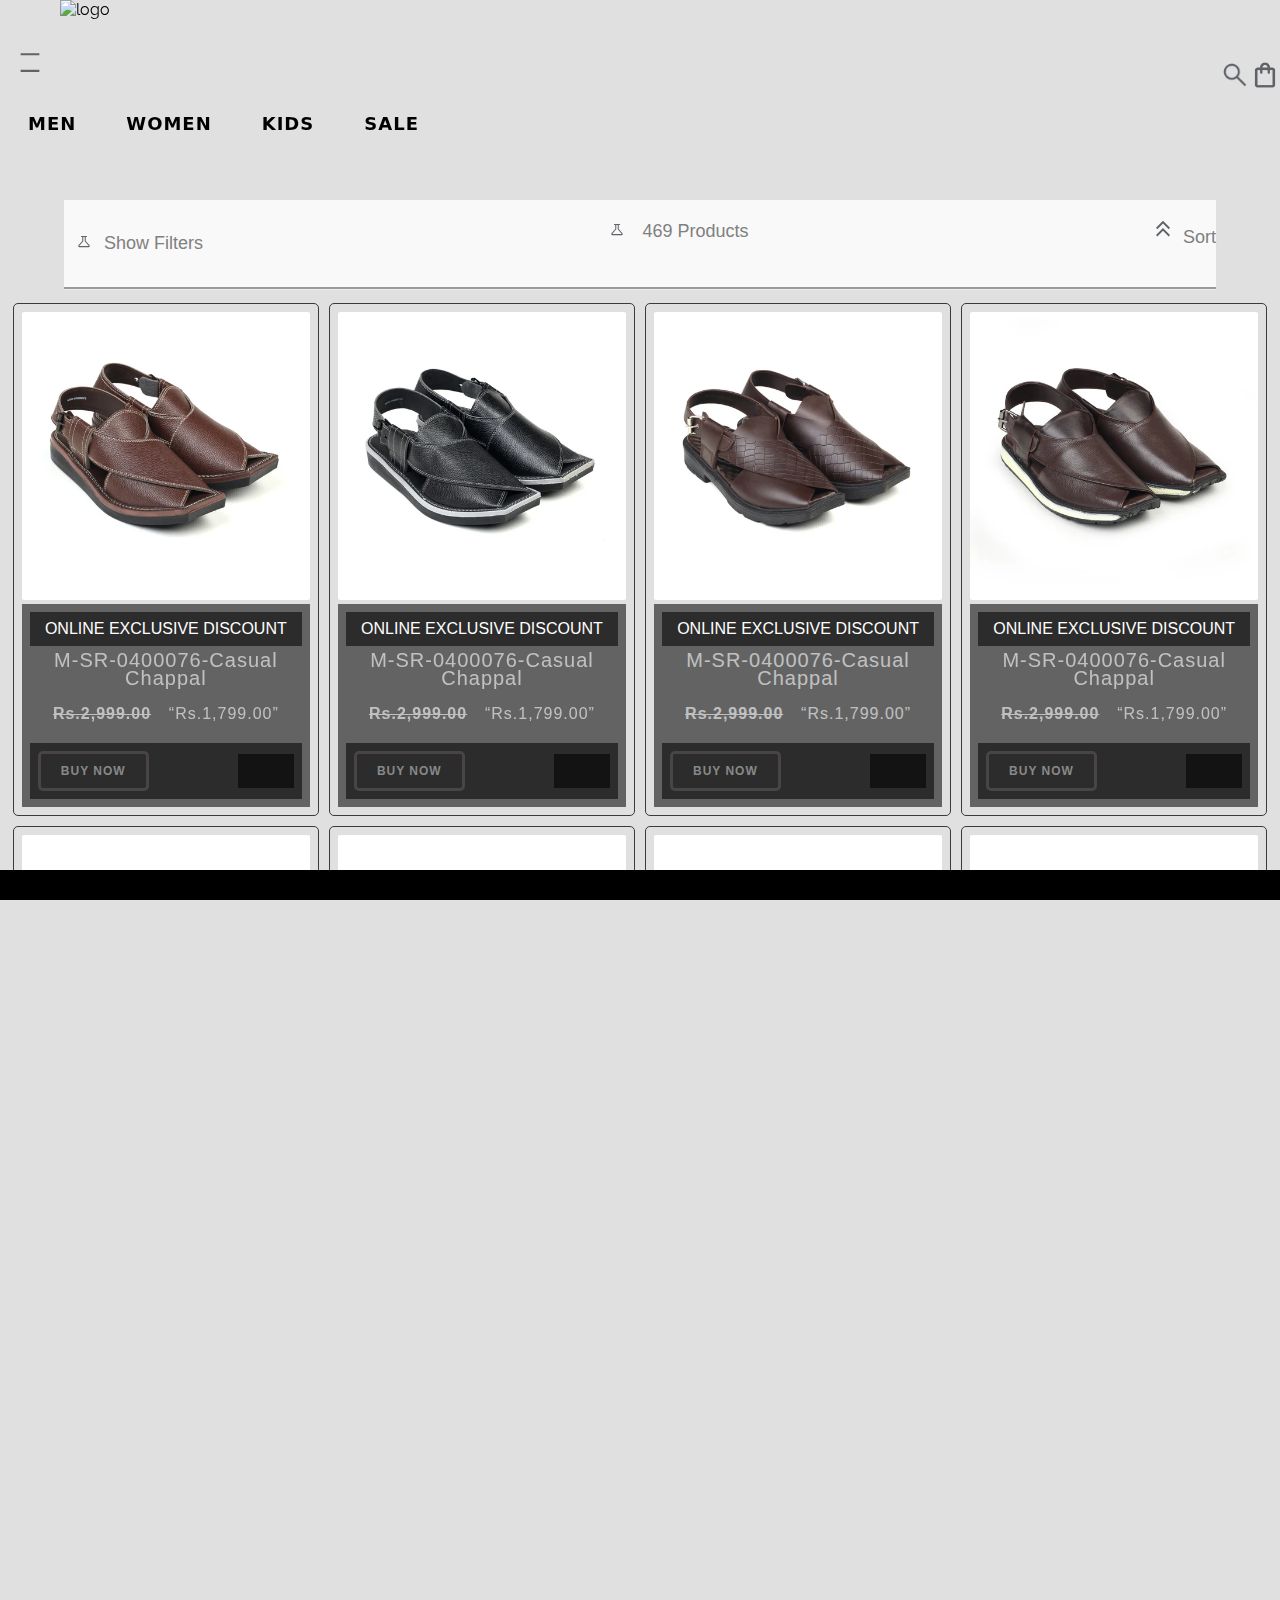
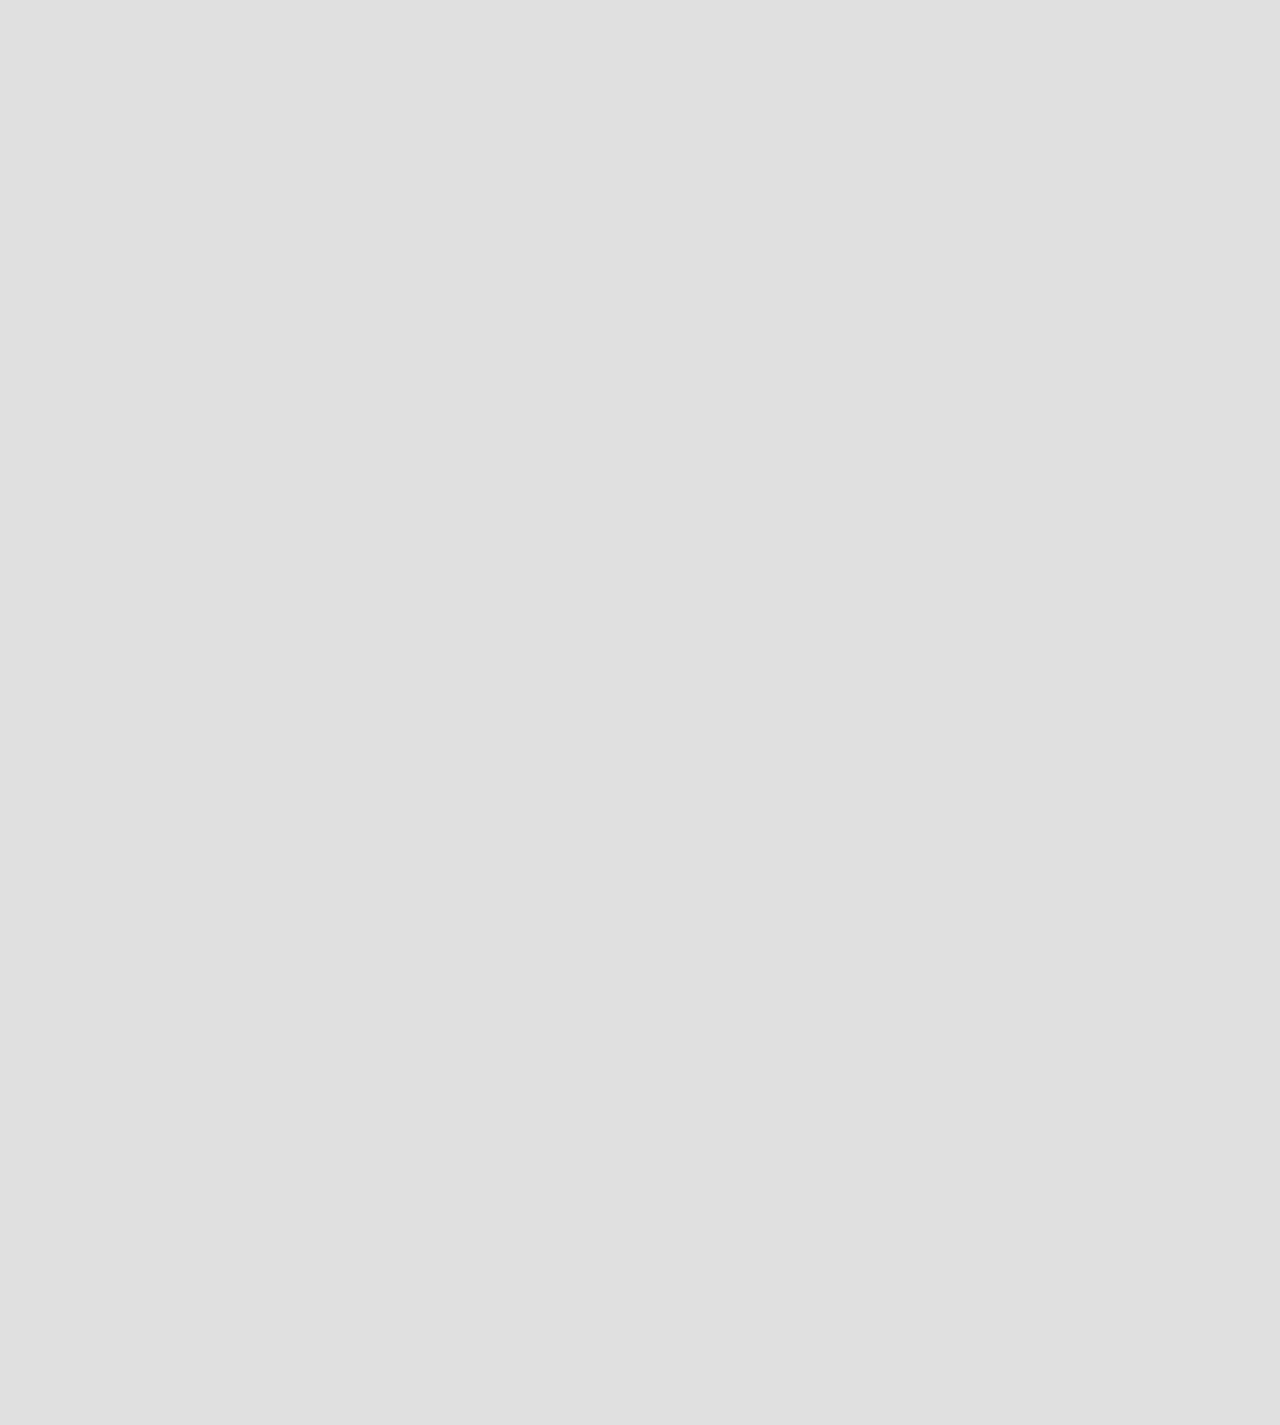
==== men.html @ 3f69dd7d "farhan ali is here......." ====
<!DOCTYPE html>
<html lang="en">

<head>
    <meta charset="UTF-8">
    <meta name="viewport" content="width=device-width, initial-scale=1.0">
    <title>Welcome to Servis Online Shoping Buy School Shoes For Boys & Girls Online In Pakistan | Servis</title>
    <link rel="icon" href="./IMAGE/Favicon_Shoebox_430x_85fc3f32-0015-4239-a05a-b9e84bcbe296.webp" type="image/x-icon">
    <!-- css link section -->
    <link rel="stylesheet" href="./CSS/link.css">
    <link rel="stylesheet" href="./CSS/link2.css">
    <link rel="stylesheet" href="./CSS/card.css">
</head>

<body>
    <!-- header section -->
    <header>
        <div class="log">
            <img class="fix" src="./IMAGE/shopping_bag_29dp_5F6368_FILL0_wght400_GRAD0_opsz24.png" alt="xc">
            <img class="right" src="./IMAGE/search_37dp_5F6368_FILL0_wght400_GRAD0_opsz40.png" alt="search" width="35px"
                height="40px">
            <!-- <input type="search" placeholder="search" required> -->
            <!-- <img src="./shopping_bag_29dp_5F6368_FILL0_wght400_GRAD0_opsz24.png" alt="xc"> -->
            <!-- <input class="search" type="search" placeholder="search" required> -->
        </div>
        <div class="search-logo">
            <span class="desk">__________ SEARCH</span>
        </div>
        <div class="servis-logo">
        <div class="center-icon">
            <img src="./IMAGE/density_large_22dp_5F6368_FILL0_wght400_GRAD0_opsz24.svg" alt="sgv" width="40px" height="25px">
        </div>
    </div>
            <!-- <div class="center-icon"> -->
                <!-- <img src="./density_large_34dp_5F6368_FILL0_wght400_GRAD0_opsz40.png" alt="sgv" width="40px" -->
                    <!-- height="25px"> -->
            <!-- </div> -->
            <div class="logo-center">
                <img class="mg" src="https://www.servis.pk/cdn/shop/files/new-servis-0122.png?v=1709385446&width=375"
                    alt="logo" width="250px" height="83px">
            </div>
            <!-- navbar section -->
            <div class="navbar">
                <ul>
                    <li><a href="./men.html">MEN</a></li>
                    <li><a href="./woman.html">WOMEN</a></li>
                    <li><a href="#">KIDS</a></li>
                    <li><a href="./index.html">SALE</a></li>
                </ul>
            </div>
        </div>
    </header>
    <div class="info">
        <div class="mein1">
            <div id="contain1"><svg xmlns="http://www.w3.org/2000/svg" height="15px" viewBox="0 -960 960 960"
                    width="40px" fill="#5f6368">
                    <path
                        d="M181.33-120q-44.85 0-63.76-41.17-18.9-41.16 11.1-75.5L368-513.33v-260h-48q-14.17 0-23.75-9.62t-9.58-23.83q0-14.22 9.58-23.72 9.58-9.5 23.75-9.5h320q14.17 0 23.75 9.62 9.58 9.61 9.58 23.83 0 14.22-9.58 23.72-9.58 9.5-23.75 9.5h-48v260l239.33 276.66q30 34.34 11.1 75.5Q823.52-120 778.67-120H181.33Zm-8-66.67h613.34L525.33-489.33v-284h-90.66v284L173.33-186.67ZM478.67-480Z" />
                </svg>Show Filters</div>
        </div>
        <div class="mein2">
            <div id="contain2"><svg xmlns="http://www.w3.org/2000/svg" height="15px" viewBox="0 -960 960 960"
                    width="40px" fill="#5f6368">
                    <path
                        d="M181.33-120q-44.85 0-63.76-41.17-18.9-41.16 11.1-75.5L368-513.33v-260h-48q-14.17 0-23.75-9.62t-9.58-23.83q0-14.22 9.58-23.72 9.58-9.5 23.75-9.5h320q14.17 0 23.75 9.62 9.58 9.61 9.58 23.83 0 14.22-9.58 23.72-9.58 9.5-23.75 9.5h-48v260l239.33 276.66q30 34.34 11.1 75.5Q823.52-120 778.67-120H181.33Zm-8-66.67h613.34L525.33-489.33v-284h-90.66v284L173.33-186.67ZM478.67-480Z" />
                </svg> 469 Products
            </div>
        </div>
        <div class="mein2">
            <div id="contain2"><svg xmlns="http://www.w3.org/2000/svg" height="28px" viewBox="0 -960 960 960"
                    width="40px" fill="#5f6368">
                    <path
                        d="M286.67-224.67 240-271.33l240-240 240 240-46.67 46.66-193.33-193-193.33 193Zm0-248.66L240-520l240-240 240 240-46.67 46.67-193.33-193-193.33 193Z" />
                </svg>Sort</div>
        </div>
        <!-- <p id="contain1"></p> -->
        <!-- <p id="contain1">Sort</p> -->
    </div>  
    <!-- image card layout start -->
    <div class="image-card-container">
        <!-- image row start -->
        <div class="image-row">
            <!-- image card start -->
            <div class="image">
                <!-- <div class="offer">-40% OFF</div> -->
                <img src="./IMAGE/shoes2.webp" alt="shoes2">
                <div class="details">
                    <!-- <h2><span>Peparoni</span> Pizza</h2> -->
                    <div>ONLINE EXCLUSIVE DISCOUNT</div>
                    <p>M-SR-0400076-Casual Chappal</p>
                    <br>
                    <strong>Rs.2,999.00</strong>&nbsp;&nbsp;&nbsp;
                    <q>Rs.1,799.00</q>
                    <div class="more">
                        <a href="#" class="read">BUY NOW</a>
                        <div class="icon-links">
                            <a href="#"><i class="fa-solid fa-heart"></i></a>
                            <a href="#"><i class="fa-solid fa-eye"></i></a>
                            <a href="#"><i class="fa-solid fa-cart-shopping"></i></a>
                            <a href="#"><i class="fa-solid fa-paperclip"></i></a>
                        </div>
                    </div>
                </div>
            </div>
            <div class="image">
                <!-- <div class="offer">-40% OFF</div> -->
                <img src="./IMAGE/shoes3.webp" alt="shoes5">
                <div class="details">
                    <!-- <h2><span>Peparoni</span> Pizza</h2> -->
                    <div>ONLINE EXCLUSIVE DISCOUNT</div>
                    <p>M-SR-0400076-Casual Chappal</p>
                    <br>
                    <strong>Rs.2,999.00</strong>&nbsp;&nbsp;&nbsp;
                    <q>Rs.1,799.00</q>
                    <div class="more">
                        <a href="#" class="read">BUY NOW</a>
                        <div class="icon-links">
                            <a href="#"><i class="fa-solid fa-heart"></i></a>
                            <a href="#"><i class="fa-solid fa-eye"></i></a>
                            <a href="#"><i class="fa-solid fa-cart-shopping"></i></a>
                            <a href="#"><i class="fa-solid fa-paperclip"></i></a>
                        </div>
                    </div>
                </div>
            </div>
            <div class="image">
                <!-- <div class="offer">-40% OFF</div> -->
                <img src="./IMAGE/shoes4.webp" alt="shoes3">
                <div class="details">
                    <!-- <h2><span>Peparoni</span> Pizza</h2> -->
                    <div>ONLINE EXCLUSIVE DISCOUNT</div>
                    <p>M-SR-0400076-Casual Chappal</p>
                    <br>
                    <strong>Rs.2,999.00</strong>&nbsp;&nbsp;&nbsp;
                    <q>Rs.1,799.00</q>
                    <div class="more">
                        <a href="#" class="read">BUY NOW</a>
                        <div class="icon-links">
                            <a href="#"><i class="fa-solid fa-heart"></i></a>
                            <a href="#"><i class="fa-solid fa-eye"></i></a>
                            <a href="#"><i class="fa-solid fa-cart-shopping"></i></a>
                            <a href="#"><i class="fa-solid fa-paperclip"></i></a>
                        </div>
                    </div>
                </div>
            </div>
            <div class="image">
                <!-- <div class="offer">-40% OFF</div> -->
                <img src="./IMAGE/shoes5.webp" alt="shoes2">
                <div class="details">
                    <!-- <h2><span>Peparoni</span> Pizza</h2> -->
                    <div>ONLINE EXCLUSIVE DISCOUNT</div>
                    <p>M-SR-0400076-Casual Chappal</p>
                    <br>
                    <strong>Rs.2,999.00</strong>&nbsp;&nbsp;&nbsp;
                    <q>Rs.1,799.00</q>
                    <div class="more">
                        <a href="#" class="read">BUY NOW</a>
                        <div class="icon-links">
                            <a href="#"><i class="fa-solid fa-heart"></i></a>
                            <a href="#"><i class="fa-solid fa-eye"></i></a>
                            <a href="#"><i class="fa-solid fa-cart-shopping"></i></a>
                            <a href="#"><i class="fa-solid fa-paperclip"></i></a>
                        </div>
                    </div>
                </div>
            </div>
            <div class="image">
                <!-- <div class="offer">-40% OFF</div> -->
                <img src="./IMAGE/pk.webp" alt="shoes5">
                <div class="details">
                    <!-- <h2><span>Peparoni</span> Pizza</h2> -->
                    <div>ONLINE EXCLUSIVE DISCOUNT</div>
                    <p>M-SR-0400076-Chappal</p>
                    <br>
                    <strong>Rs.2,999.00</strong>&nbsp;&nbsp;&nbsp;
                    <q>Rs.1,799.00</q>
                    <div class="more">
                        <a href="#" class="read">BUY NOW</a>
                        <div class="icon-links">
                            <a href="#"><i class="fa-solid fa-heart"></i></a>
                            <a href="#"><i class="fa-solid fa-eye"></i></a>
                            <a href="#"><i class="fa-solid fa-cart-shopping"></i></a>
                            <a href="#"><i class="fa-solid fa-paperclip"></i></a>
                        </div>
                    </div>
                </div>
            </div>
            <div class="image">
                <!-- <div class="offer">-40% OFF</div> -->
                <img src="./IMAGE/pk1.webp" alt="shoes2">
                <div class="details">
                    <!-- <h2><span>Peparoni</span> Pizza</h2> -->
                    <div>ONLINE EXCLUSIVE DISCOUNT</div>
                    <p>M-SR-0400076-Chappal</p>
                    <br>
                    <strong>Rs.2,999.00</strong>&nbsp;&nbsp;&nbsp;
                    <q>Rs.1,799.00</q>
                    <div class="more">
                        <a href="#" class="read">BUY NOW</a>
                        <div class="icon-links">
                            <a href="#"><i class="fa-solid fa-heart"></i></a>
                            <a href="#"><i class="fa-solid fa-eye"></i></a>
                            <a href="#"><i class="fa-solid fa-cart-shopping"></i></a>
                            <a href="#"><i class="fa-solid fa-paperclip"></i></a>
                        </div>
                    </div>
                </div>
            </div>
            <div class="image">
                <!-- <div class="offer">-40% OFF</div> -->
                <img src="./IMAGE/pk2.webp" alt="shoes2">
                <div class="details">
                    <!-- <h2><span>Peparoni</span> Pizza</h2> -->
                    <div>ONLINE EXCLUSIVE DISCOUNT</div>
                    <p>M-SR-0400076-Chappal</p>
                    <br>
                    <strong>Rs.2,999.00</strong>&nbsp;&nbsp;&nbsp;
                    <q>Rs.1,799.00</q>
                    <div class="more">
                        <a href="#" class="read">BUY NOW</a>
                        <div class="icon-links">
                            <a href="#"><i class="fa-solid fa-heart"></i></a>
                            <a href="#"><i class="fa-solid fa-eye"></i></a>
                            <a href="#"><i class="fa-solid fa-cart-shopping"></i></a>
                            <a href="#"><i class="fa-solid fa-paperclip"></i></a>
                        </div>
                    </div>
                </div>
            </div>
            <div class="image">
                <!-- <div class="offer">-40% OFF</div> -->
                <img src="./IMAGE/shoes1.webp" alt="shoes">
                <div class="details">
                    <!-- <h2><span>Peparoni</span> Pizza</h2> -->
                    <div>ONLINE EXCLUSIVE DISCOUNT</div>
                    <p>M-SR-0400076-Chappal</p>
                    <br>
                    <strong>Rs.2,999.00</strong>&nbsp;&nbsp;&nbsp;
                    <q>Rs.1,799.00</q>
                    <div class="more">
                        <a href="#" class="read">BUY NOW</a>
                        <div class="icon-links">
                            <a href="#"><i class="fa-solid fa-heart"></i></a>
                            <a href="#"><i class="fa-solid fa-eye"></i></a>
                            <a href="#"><i class="fa-solid fa-cart-shopping"></i></a>
                            <a href="#"><i class="fa-solid fa-paperclip"></i></a>
                        </div>
                    </div>
                </div>
            </div>
            <div class="image">
                <!-- <div class="offer">-40% OFF</div> -->
                <img src="./IMAGE/pl.webp" alt="shoes">
                <div class="details">
                    <!-- <h2><span>Peparoni</span> Pizza</h2> -->
                    <div>ONLINE EXCLUSIVE DISCOUNT</div>
                    <p>M-SR-0400076-Chappal</p>
                    <br>
                    <strong>Rs.2,999.00</strong>&nbsp;&nbsp;&nbsp;
                    <q>Rs.1,799.00</q>
                    <div class="more">
                        <a href="#" class="read">BUY NOW</a>
                        <div class="icon-links">
                            <a href="#"><i class="fa-solid fa-heart"></i></a>
                            <a href="#"><i class="fa-solid fa-eye"></i></a>
                            <a href="#"><i class="fa-solid fa-cart-shopping"></i></a>
                            <a href="#"><i class="fa-solid fa-paperclip"></i></a>
                        </div>
                    </div>
                </div>
            </div>
            <div class="image">
                <!-- <div class="offer">-40% OFF</div> -->
                <img src="./IMAGE/pl1.webp" alt="shoes">
                <div class="details">
                    <!-- <h2><span>Peparoni</span> Pizza</h2> -->
                    <div>ONLINE EXCLUSIVE DISCOUNT</div>
                    <p>M-SR-0400076-Chappal</p>
                    <br>
                    <strong>Rs.2,999.00</strong>&nbsp;&nbsp;&nbsp;
                    <q>Rs.1,799.00</q>
                    <div class="more">
                        <a href="#" class="read">BUY NOW</a>
                        <div class="icon-links">
                            <a href="#"><i class="fa-solid fa-heart"></i></a>
                            <a href="#"><i class="fa-solid fa-eye"></i></a>
                            <a href="#"><i class="fa-solid fa-cart-shopping"></i></a>
                            <a href="#"><i class="fa-solid fa-paperclip"></i></a>
                        </div>
                    </div>
                </div>
            </div>
            <div class="image">
                <!-- <div class="offer">-40% OFF</div> -->
                <img src="./IMAGE/pl2.webp" alt="shoes2">
                <div class="details">
                    <!-- <h2><span>Peparoni</span> Pizza</h2> -->
                    <div>ONLINE EXCLUSIVE DISCOUNT</div>
                    <p>M-SR-0400076-Chappal</p>
                    <br>
                    <strong>Rs.2,999.00</strong>&nbsp;&nbsp;&nbsp;
                    <q>Rs.1,799.00</q>
                    <div class="more">
                        <a href="#" class="read">BUY NOW</a>
                        <div class="icon-links">
                            <a href="#"><i class="fa-solid fa-heart"></i></a>
                            <a href="#"><i class="fa-solid fa-eye"></i></a>
                            <a href="#"><i class="fa-solid fa-cart-shopping"></i></a>
                            <a href="#"><i class="fa-solid fa-paperclip"></i></a>
                        </div>
                    </div>
                </div>
            </div>
            <div class="image">
                <!-- <div class="offer">-40% OFF</div> -->
                <img src="./IMAGE/pl3.webp" alt="shoes3">
                <div class="details">
                    <!-- <h2><span>Peparoni</span> Pizza</h2> -->
                    <div>ONLINE EXCLUSIVE DISCOUNT</div>
                    <p>M-SR-0400076-Chappal</p>
                    <br>
                    <strong>Rs.2,999.00</strong>&nbsp;&nbsp;&nbsp;
                    <q>Rs.1,799.00</q>
                    <div class="more">
                        <a href="#" class="read">BUY NOW</a>
                        <div class="icon-links">
                            <a href="#"><i class="fa-solid fa-heart"></i></a>
                            <a href="#"><i class="fa-solid fa-eye"></i></a>
                            <a href="#"><i class="fa-solid fa-cart-shopping"></i></a>
                            <a href="#"><i class="fa-solid fa-paperclip"></i></a>
                        </div>
                    </div>
                </div>
            </div>
            <div class="image">
                <!-- <div class="offer">-40% OFF</div> -->
                <img src="./IMAGE/mk.webp" alt="shoes1">
                <div class="details">
                    <!-- <h2><span>Peparoni</span> Pizza</h2> -->
                    <div>ONLINE EXCLUSIVE DISCOUNT</div>
                    <p>M-SR-0400076-Chappal</p>
                    <br>
                    <strong>Rs.2,999.00</strong>&nbsp;&nbsp;&nbsp;
                    <q>Rs.1,799.00</q>
                    <div class="more">
                        <a href="#" class="read">BUY NOW</a>
                        <div class="icon-links">
                            <a href="#"><i class="fa-solid fa-heart"></i></a>
                            <a href="#"><i class="fa-solid fa-eye"></i></a>
                            <a href="#"><i class="fa-solid fa-cart-shopping"></i></a>
                            <a href="#"><i class="fa-solid fa-paperclip"></i></a>
                        </div>
                    </div>
                </div>
            </div>
            <div class="image">
                <!-- <div class="offer">-40% OFF</div> -->
                <img src="./IMAGE/mk1.webp" alt="shoes1">
                <div class="details">
                    <!-- <h2><span>Peparoni</span> Pizza</h2> -->
                    <div>ONLINE EXCLUSIVE DISCOUNT</div>
                    <p>M-SR-0400076-Chappal</p>
                    <br>
                    <strong>Rs.2,999.00</strong>&nbsp;&nbsp;&nbsp;
                    <q>Rs.1,799.00</q>
                    <div class="more">
                        <a href="#" class="read">BUY NOW</a>
                        <div class="icon-links">
                            <a href="#"><i class="fa-solid fa-heart"></i></a>
                            <a href="#"><i class="fa-solid fa-eye"></i></a>
                            <a href="#"><i class="fa-solid fa-cart-shopping"></i></a>
                            <a href="#"><i class="fa-solid fa-paperclip"></i></a>
                        </div>
                    </div>
                </div>
            </div>
            <div class="image">
                <!-- <div class="offer">-40% OFF</div> -->
                <img src="./IMAGE/mk2.webp" alt="shoes3">
                <div class="details">
                    <!-- <h2><span>Peparoni</span> Pizza</h2> -->
                    <div>ONLINE EXCLUSIVE DISCOUNT</div>
                    <p>M-SR-0400076-Chappal</p>
                    <br>
                    <strong>Rs.2,999.00</strong>&nbsp;&nbsp;&nbsp;
                    <q>Rs.1,799.00</q>
                    <div class="more">
                        <a href="#" class="read">BUY NOW</a>
                        <div class="icon-links">
                            <a href="#"><i class="fa-solid fa-heart"></i></a>
                            <a href="#"><i class="fa-solid fa-eye"></i></a>
                            <a href="#"><i class="fa-solid fa-cart-shopping"></i></a>
                            <a href="#"><i class="fa-solid fa-paperclip"></i></a>
                        </div>
                    </div>
                </div>
            </div>
            <div class="image">
                <!-- <div class="offer">-40% OFF</div> -->
                <img src="./IMAGE/mk3.webp" alt="shoes1">
                <div class="details">
                    <!-- <h2><span>Peparoni</span> Pizza</h2> -->
                    <div>ONLINE EXCLUSIVE DISCOUNT</div>
                    <p>M-SR-0400076-Chappal</p>
                    <br>
                    <strong>Rs.2,999.00</strong>&nbsp;&nbsp;&nbsp;
                    <q>Rs.1,799.00</q>
                    <div class="more">
                        <a href="#" class="read">BUY NOW</a>
                        <div class="icon-links">
                            <a href="#"><i class="fa-solid fa-heart"></i></a>
                            <a href="#"><i class="fa-solid fa-eye"></i></a>
                            <a href="#"><i class="fa-solid fa-cart-shopping"></i></a>
                            <a href="#"><i class="fa-solid fa-paperclip"></i></a>
                        </div>
                    </div>
                </div>
            </div>
            <!-- image card end -->

            <!-- image card start -->

            <!-- image card end -->
        </div>
        <!-- image row end -->

    </div>


    <!-- fontawesome kits -->
    <script src="https://kit.fontawesome.com/80a158f1cc.js" crossorigin="anonymous"></script>
    </div>

    </div>
    <hr>
    <footer>
        <div class="content">
            <div class="me">
                <p class="inline">Email →</p>
            </div>
            <div class="contentsss"></div>

            <div class="sky">
                <h3>CAN WE HELP YOU?</h3>
                <ul>
                    <li><a href="#">SEND EMAIL</a></li>
                    <li><a href="#">CUSTORCARE@SERVIS.COM</a></li>
                    <li><a href="#">CALL US: 042-32500622</a></li>
                    <li><a href="#">MONDAY TO SATURDAY 9:00AM TO 8:00PM</a></li>
                </ul>
            </div>
            <div class="sky">
                <h3>CATEGORIES</h3>
                <ul>
                    <li><a href="#">NEW ARRIVALS</a></li>
                    <li><a href="#">MEN</a></li>
                    <li><a href="#">WOMEN</a></li>
                    <li><a href="#">KIDS</a></li>
                </ul>
            </div>
            <div class="sky">
                <h3>INFORMATION</h3>
                <ul>
                    <li><a href="#">ABOUT US</a></li>
                    <li><a href="#">CONTACT US</a></li>
                    <li><a href="#">PRIVACY POLICY</a></li>
                    <li><a href="#">FRANCHISE PROGRAM</a></li>
                </ul>
            </div>
            <div class="sky">
                <h3>USEFUL LINKS</h3>
                <ul>
                    <li><a href="#">STORE LOCATION</a></li>
                    <li><a href="#">SIZE GUIDE</a></li>
                    <li><a href="#">FAQS</a></li>
                    <li><a href="#">BLOGS</a></li>
                </ul>
            </div>
            <div class="contentddd">
                <h5>© 2024, Servis Developed By Shaman</h5>
            </div>
            <br>
            <br>
            <div class="center">
                
    </footer>
    <marquee behavior="scroll" direction="left">Shipping charges Rs.99 only will be applied. Nationwide COD
        available Developed By Shaman</marquee>
</div>
</body>

</html>
---- CSS/link.css ----
* {
    margin: 0;
    padding: 0;
    box-sizing: border-box;
}

html,
body {
    width: 100%;
    height: 100vh;
    overflow-x: hidden;
    /* height: 100vh; */
    scroll-behavior: smooth;
}

.main {
    width: 100%;
    /* height: 100vh; */
    /* background-image: url("./ndure-banner-dimensions.webp"); */
    /* background-position: center; */
    /* background-repeat: no-repeat; */
    /* background-size: 100% 100%; */
    /* display: flex/; */
    /* flex-wrap: wrap; */
}

.navbar ul li {
    display: inline-block;
    padding: 13px;
}

.navbar ul li a {
    text-decoration: none;
    list-style-type: none;
    font-size: 18px;
    padding: 5px;
    /* font-weight: 550; */
    letter-spacing: 1px;
    font-family: system-ui, -apple-system, BlinkMacSystemFont, 'Segoe UI', Roboto, Oxygen, Ubuntu, Cantarell, 'Open Sans', 'Helvetica Neue', sans-serif;
    font-weight: bold;
    /* font-family: Verdana, Geneva, Tahoma, sans-serif; */
    /* font-family: sans-serif; */
    color: black;
    /* margin-left: 100px; */

}

.main img {
    margin-left: 20px;
    margin-top: 10px;
}

.main .navbar {
    margin-left: 80px;
    /* margin-top: 15px; */
}

.main .image img {
    /* width: 50%;  */
    height: 100vh;
    background-position: center;
    background-repeat: no-repeat;
    background-size: 100% 100%;
}

footer {
    width: 110%;
    padding: 30px;
    display: flex;
    justify-content: space-evenly;
    align-items: center;
    flex-wrap: wrap;
    /* margin-top: 100px; */
    /* margin-top: auto; */
    background-color: #ffffff;
}

footer h1 {
    font-size: clamp(3.5rem, 3vw + 2rem, 2.8rem);
    padding-bottom: 50px;
}

a {
    color: inherit;
    text-decoration: none;
}

span {
    color: #7C7ADE;
}

.content .contentddd {
    width: 80%;
    padding: 60px 0;
    margin: auto;
    display: flex;
    justify-content: center;
    align-items: center;
    flex-wrap: wrap;
    /* margin-top: 100px; */
    gap: 70px clamp(50px, 10vw, 300px);
}

h3 {
    border-bottom: 3px solid #7C7ADE;
    padding-bottom: 10px;
    /* padding-bottom: 4px; */
    /* font-weight: 500px; */
    /* margin: 0px 0px 100px 500px; */
}

ul,
li,
a {
    padding-top: 10px;
}

.content ul {
    list-style: none;
    padding-top: 10px;
}

.content ul li {
    margin-bottom: 10px;
}

.contentddd h5 {
    font-weight: 400px;
    font-size: 18px;
    text-align: center;
    color: #000000;
    /* margin-top: 100px; */
    font-family: 'Segoe UI', Tahoma, Geneva, Verdana, sans-serif;

}

.contentsss {
    max-width: 300px;
    margin-top: 120px;
}

.sky {
    /* margin-top: 120; */
    /* margin-left: -150px; */
    padding: 0px 40px;
    margin-bottom: 70px;
    display: grid;
    flex-direction: column;
    display: inline-block;
}

p {
    font-size: 20px;
    text-align: left;
    margin-top: 10px;

}

.sky h3 {
    color: black;
    font-family: system-ui, -apple-system, BlinkMacSystemFont, 'Segoe UI', Roboto, Oxygen, Ubuntu, Cantarell, 'Open Sans', 'Helvetica Neue', sans-serif;
}
.center marquee{
    width: 100%;
    height: 50px;
}
header .navbar{
    position: fixed;
    top: 90px;
    /* bottom: 560px; */
}
header .mg{
    position: fixed;
    top: 0px;
}
header .desk{
    position: fixed;
    right: 70px;
}
header .log{
    position: fixed;
    top: 0px;
    right: 0px;
}
marquee {
    /* width: 100%;
    height: 50px; */
    display: flex;
    position: fixed;
    bottom: 0px;
    justify-content: center;
    align-items: center;
    background-color: black;
    color: #ffffff;
    font-size: 25px;
}

hr {
    color: red;
    /* width: 200px; */
}

p {
    font-size: 35px;
    font-family: 'Segoe UI', Tahoma, Geneva, Verdana, sans-serif;
    /* font-weight: 600; */
    word-spacing: 410px;
    margin-top: 10px;
    text-align: center;
    text-decoration: underline;

    /* text-align: center; */
}

/* .me{
    margin-left: 100px;
} */
hr p {
    font-weight: bold;
    text-align: center;
}

.log img {
    width: 30px;
    height: 30px;
    /* display: grid; */
    /* display: flex; */
}

.log img {
    /* float: right;
    margin-right: 30px;
    margin-top: 50px; */
    float: right;
    /* margin-right: 10px; */
    margin-top: 60px;
    /* text-decoration: underline; */
}
span{
    color: #000000;
    float: right;
    margin-top: 60px;
    font-weight: bold;
    font-size: 20px;
    font-family: Arial, Helvetica, sans-serif;
}

.container-main {
    width: 100%;
    height: 500px;
    background-color: rgb(255, 255, 255);
    display: flex;
    justify-content: center;
    /* gap: 50px; */
    overflow: hidden;
    flex-wrap: nowrap;
}

.container-main .card1 div {
    color: #ffffff;
    background-color: #000000;
    text-align: center;
    margin-left: 15px;
    padding: 8px 10px;
    font-family: Verdana, Geneva, Tahoma, sans-serif;
}

.container-main .card1 p {
    color: #000000;
    font-size: 20px;
    letter-spacing: 1px;
    text-decoration: none;
    display: flex;
    margin-left: 20px;
    margin-top: 10px;
    opacity: 0.1;

}

.container-main .card1 p {
    color: #000000;
    font-size: 20px;
    letter-spacing: 1px;
    text-decoration: none;
    display: flex;
    margin-left: 20px;
    margin-top: 10px;
    opacity: 0.6;

}

.container-main .card1 strong{
    color: #000000;
    opacity: 0.6;
    margin-left: 20px;
    margin-top: 10px;
    text-decoration: line-through;
    letter-spacing: 1px;

}
.container-main .card1 q{
    color: #000000;
    opacity: 0.6;
    /* margin-left: 20px; */
    /* margin-top: 10px; */
    /* text-decoration: line-through; */
    letter-spacing: 1px;

}
.container-main2 {
    width: 100%;
    height: 600px;
    background-color: rgb(255, 255, 255);
    display: flex;
    justify-content: center;
    /* gap: 50px; */
    overflow: hidden;
    flex-wrap: nowrap;
}

.container-main2 .card2 div {
    color: #ffffff;
    background-color: #000000;
    text-align: center;
    margin-left: 15px;
    padding: 8px 10px;
    font-family: Verdana, Geneva, Tahoma, sans-serif;
}

.container-main2 .card2 p {
    color: #000000;
    font-size: 20px;
    letter-spacing: 1px;
    text-decoration: none;
    display: flex;
    margin-left: 20px;
    margin-top: 10px;
    opacity: 0.1;

}

.container-main2 .card2 p {
    color: #000000;
    font-size: 20px;
    letter-spacing: 1px;
    text-decoration: none;
    display: flex;
    margin-left: 20px;
    margin-top: 10px;
    opacity: 0.6;

}

.container-main2 .card2 strong{
    color: #000000;
    opacity: 0.6;
    margin-left: 20px;
    margin-top: 10px;
    text-decoration: line-through;
    letter-spacing: 1px;

}
.container-main2 .card2 q{
    color: #000000;
    opacity: 0.6;
    /* margin-left: 20px; */
    /* margin-top: 10px; */
    /* text-decoration: line-through; */
    letter-spacing: 1px;

}
.info{
    background-color: #f9f9f9;
    width: 90%;

    padding: -2%;
    margin-left: 5%;
    display: flex;
    justify-content: space-between;
    align-items: center;
    /* justify-content: start; */
    height: 90px;
    margin-top: 200px;
    border-bottom-style: groove;
}
.info .mein1 div{
    font-size: 18px;
    color: gray;
    /* display: flex; */
    /* justify-content: start; */
    /* align-items: end; */
    /* margin-top: 25px; */
    font-family: 'Lucida Sans', 'Lucida Sans Regular', 'Lucida Grande', 'Lucida Sans Unicode', Geneva, Verdana, sans-serif;
    text-decoration: none;
}
.info .mein2 div{
    font-size: 18px;
    color: gray;
    /* display: flex; */
    /* justify-content: cente/r; */
    /* align-items: start; */

    /* align-items: start; */
    /* margin-top: 25px; */
    margin-bottom: 25px;
    font-family: 'Lucida Sans', 'Lucida Sans Regular', 'Lucida Grande', 'Lucida Sans Unicode', Geneva, Verdana, sans-serif;
    text-decoration: none;
}
.container-main .card1 .offer{
   background-color: #000000;
   color: #ffffff;
   width: 100px;
   margin-top: 20px;
   /* margin-top: 10px; */
   border: 1px solid black;
   font-size: 15px;
   font-weight: 500;
   height: 35px;
}
.container-main2 .card2 .offer{
    background-color: #000000;
    color: #ffffff;
    width: 100px;
    margin-top: 20px;
    /* margin-top: 10px; */
    border: 1px solid black;
    font-size: 15px;
    font-weight: 500;
    height: 35px;
 }
 .log .fix img{
    position: fixed;
    top: 0px;
}
.search-logo span{
    position: fixed;
    top: 0px;
}
header .center-icon{
    position: absolute;
    top: 50px;
}
header .center-icon img{
    position: fixed;
    top: 20px;
}
header .logo-center img{
    margin-left: 120px;

}
---- CSS/link2.css ----
/* Media Quary section min-width: 768px*/
/* @media only screen and (min-width: 768px) { */
    /* .image2 img {
        display: none;
    }
    .small-screen video {
        display: none;
    } */
    /* .main {
        width: 100%;
        height: 100vh;
        background-image: url("./ndure-banner-dimensions.webp");
        background-position: center;
        background-repeat: no-repeat;
        background-size: 100% 100%;
    } */

/* Media Quary section max-width: 768px */
@media only screen and (max-width: 768px) {
    /* .big-screen video {
        display: none;
    }
    .small-screen video {
        background-position: center;
        background-size: 100% 100vh;
    } */
    /* .main {
        height: 100vh;
        background-image: url("./ndure3.webp");
        background-position: center;
        background-repeat: no-repeat;
        background-size: 100% 100%;
    } */
    .navbar ul li a {
        text-decoration: none;
        list-style-type: none;
        font-size: 13px;
        padding: -0px;
        text-align: center;
        font-weight: bold;
        font-family: system-ui, -apple-system, BlinkMacSystemFont, 'Segoe UI', Roboto, Oxygen, Ubuntu, Cantarell, 'Open Sans', 'Helvetica Neue', ans-serif;
        color: rgb(0, 0, 0);
    }
    /* .image img {
        display: none;
    } */
    .image2 img {
        width: 100%;
        height: 100vh;
        background-position: center;
        background-repeat: no-repeat;
        background-size: 100%;
    }
    /* footer .sky {
        margin-left: 80px;
    } */
    #none span {
        display: none;
    }
    
    .search-logo span {
        display: none;
    }
    .center-icon img {
        margin-left: 30px;
        margin-top: 30px;
    }
    /* header .logo-center img {
        margin-left: 5%;
    } */

    header .log img {
        /* margin-right: 10px; */
    }
    /* .live-video video{
        display: none;
    } */
}
---- CSS/card.css ----
@import url('https://fonts.googleapis.com/css2?family=Raleway:wght@100;200;300;400;500;600;700;800;900&display=swap');

* {
    margin: 0;
    padding: 0;
    box-sizing: border-box;
}

body {
    width: 100%;
    height: 100vh;
    font-family: 'Raleway', sans-serif;
    background-color: #e0e0e0;
}

.image {
    border: 1px solid #3a3a3a;
    padding: 8px;
    border-radius: 5px;
}

.image img {
    width: 100%;
    border-radius: 2px;
}

.image-row {
    display: grid;
    grid-template-columns: repeat(3, 1fr);
    gap: 20px;
    margin: 1% 5%;
}

.details h2 {
    margin-top: 10px;
    font-size: 2em;
    color: #f5f5f5;
    font-weight: 700;
}

.details span {
    color: #EA182C;
}

.details p {
    margin-top: 5px;
    font-size: 10px;
    line-height: 18px;
    color: #707070;
    font-weight: 500;
    letter-spacing: 1px;
}

.more {
    display: flex;
    justify-content: space-between;
    align-items: center;
    margin-top: 20px;
}

.more .read {
    text-decoration: none;
    background: transparent;
    border: 3px solid #4a4545;
    padding: 10px 20px;
    color: #888888;
    font-size: 12px;
    font-weight: 600;
    letter-spacing: 1px;
    border-radius: 5px;
}

.more .read:hover {
    background-color: #EA182C;
    border: none;
    padding: 10px 20px;
    border-radius: 5px;
    color: #f5f5f5;
}

.more a {
    text-decoration: none;
}

.more i {
    color: #707070;
    margin: 0px 5px;
}

.more i:hover {
    color: #EA182C;
}

.image-row .image div {
    color: #ffffff;
    background-color: #0000008e;
    text-align: center;
    /* margin-left: 15px; */
    padding: 8px 8px;
    font-family: Verdana, Geneva, Tahoma, sans-serif;
}

.image-row .image strong {
    color: #ffffff;
    opacity: 0.6;
    /* margin-left: 20px; */
    /* margin-t op: 10px; */
    text-decoration: line-through;
    letter-spacing: 1px;
}

.image-row .image q {
    color: #ffffff;
    opacity: 0.6;
    /* margin-left: 20px; */
    /* margin-top: 10px; */
    /* text-decoration: line-through; */
    letter-spacing: 1px;
}

.image-row .image p {
    color: #ffffff;
    font-size: 20px;
    letter-spacing: 1px;
    text-decoration: none;
    display: flex;
    justify-content: center;
    /* margin-left: 20px; */
    /* margin-top: 10px; */
    opacity: 0.6;
}


/* media */
/* @media screen and (max-width:767px) {
    .image-row{
        display: grid;
        grid-template-columns: repeat(1,1fr);
        gap: 10px;
        overflow: hidden;
        margin: 1%;
    }
} */
@media screen and (min-width:990px) and (max-width:1600px) {
    .image-row {
        display: grid;
        grid-template-columns: repeat(4, 1fr);
        gap: 10px;
        overflow: hidden;
        margin: 1%;
    }
}

@media screen and (min-width:600px) and (max-width:990px) {
    .image-row {
        display: grid;
        grid-template-columns: repeat(2, 1fr);
        gap: 10px;
        overflow: hidden;
        margin: 1%;
        display: flex;
        flex-wrap: wrap;
    }
}

@media screen and (min-width:366px) and (max-width:600px) {
    .image-row {
        display: grid;
        grid-template-columns: repeat(1, 1fr);
        gap: 10px;
        overflow: hidden;
        margin: 1%;
        display: flex;
        flex-wrap: wrap;
        /* display: grid; */
        /* place-items: center; */
    }

    footer .sky {
        margin-left: 0px;
        display: flex;
        flex-wrap: wrap;
    }
}

header .servis-logo .center-icon img {
    /* margin-top: 50px; */
    margin-left: 10px;
    margin-top: 30px;
    display: flex;
    flex-wrap: wrap;
}

header .logo-center img {
    margin-left: 60px;
    display: flex;
    flex-wrap: wrap;
}

header .search-logo span {
    display: none;
}
header ul li a{
    margin-left: 10px;
}

/* footer .sky {
    margin-left: 80px;
} */
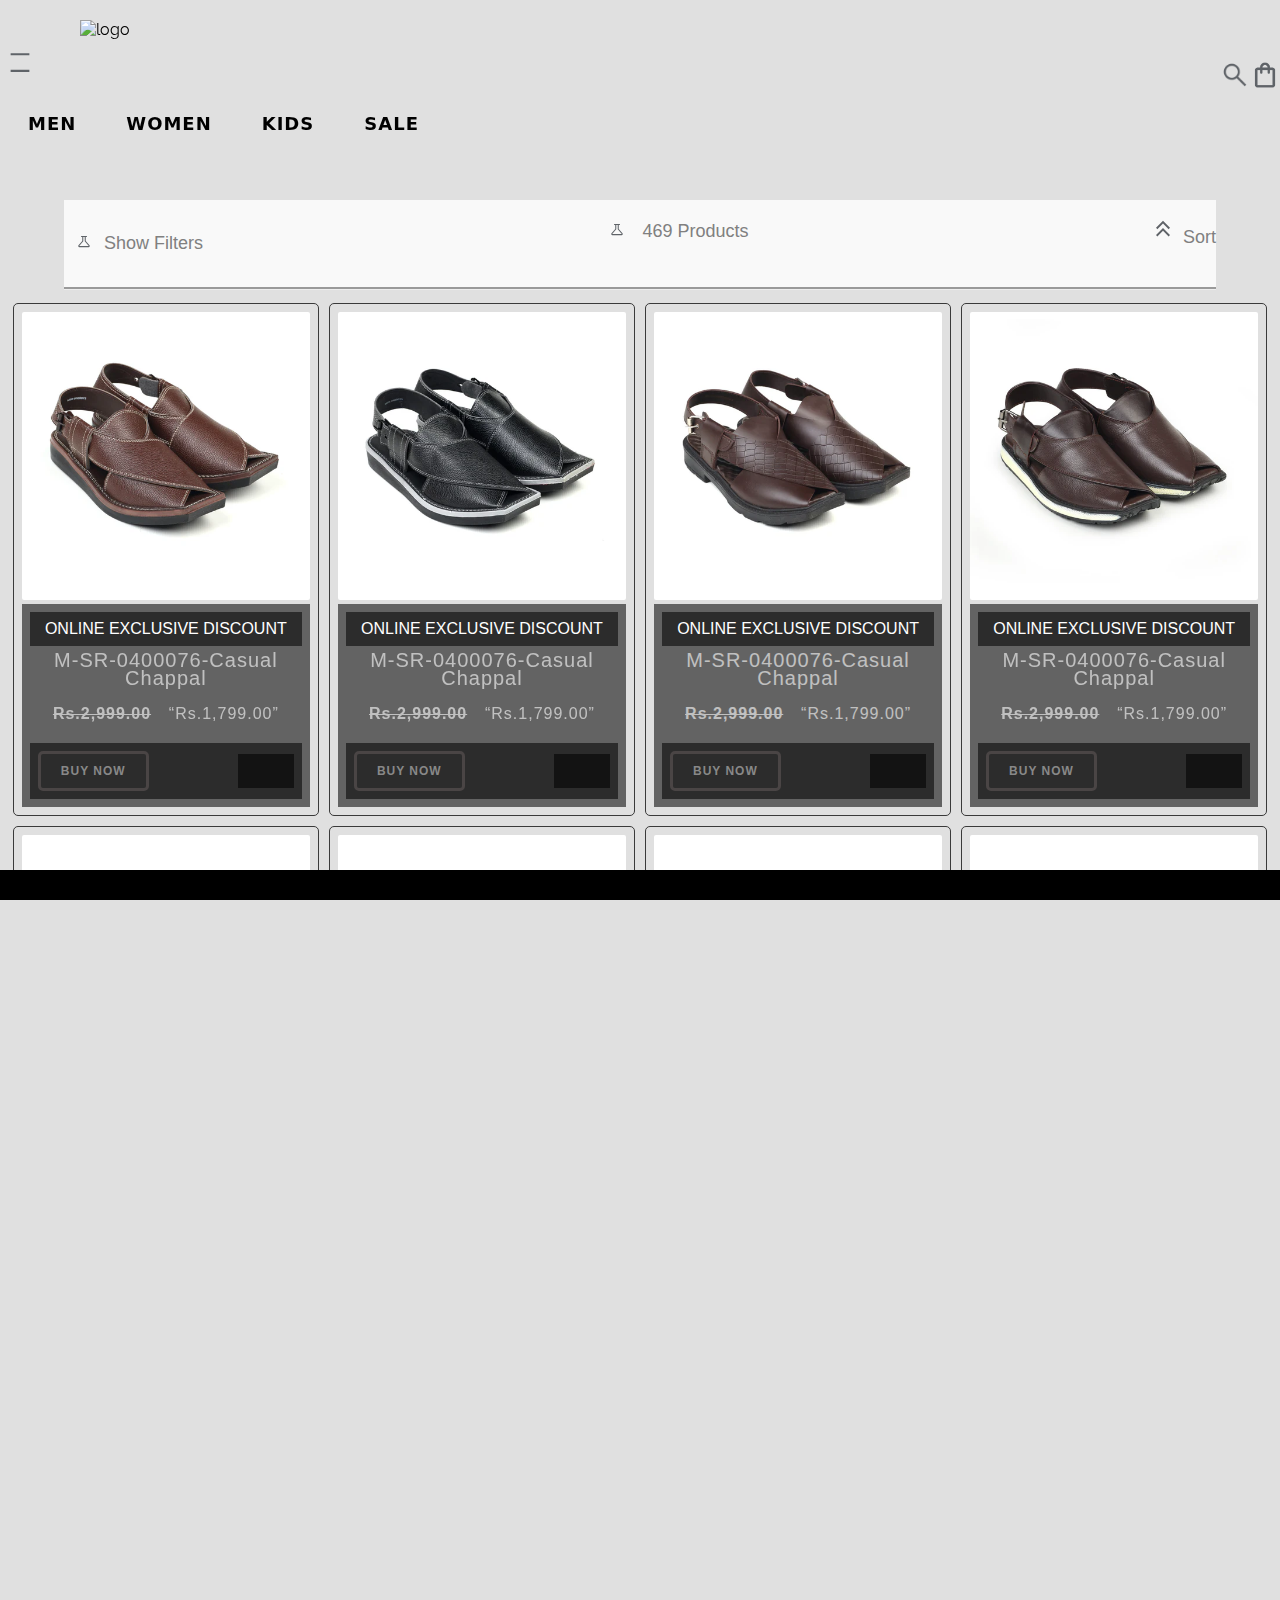
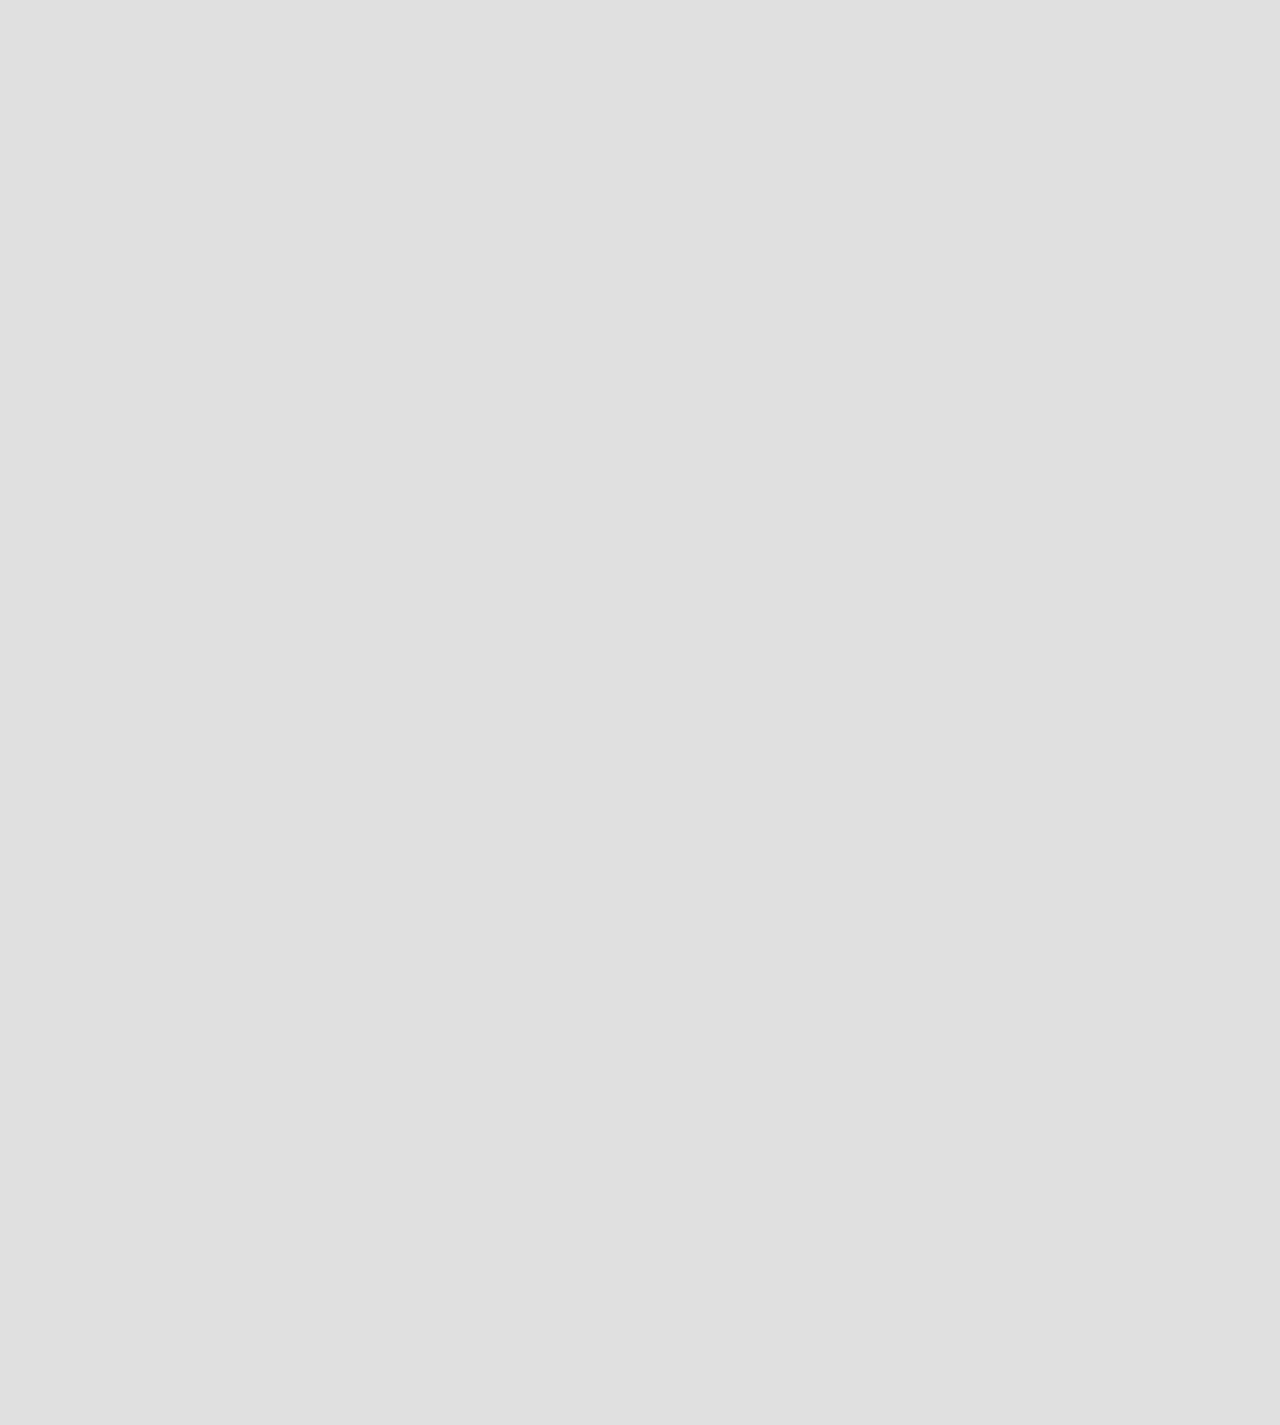
==== commit 5d299fae: "farhan ali is here......." ====
--- a/men.html
+++ b/men.html
@@ -37,7 +37,7 @@
             <!-- </div> -->
             <div class="logo-center">
                 <img class="mg" src="https://www.servis.pk/cdn/shop/files/new-servis-0122.png?v=1709385446&width=375"
-                    alt="logo" width="250px" height="83px">
+                    alt="logo" width="170px" height="70px">
             </div>
             <!-- navbar section -->
             <div class="navbar">
--- a/CSS/card.css
+++ b/CSS/card.css
@@ -163,7 +163,7 @@
     }
 }
 
-@media screen and (min-width:366px) and (max-width:600px) {
+@media screen and (min-width:350px) and (max-width:600px) {
     .image-row {
         display: grid;
         grid-template-columns: repeat(1, 1fr);
@@ -185,16 +185,19 @@
 
 header .servis-logo .center-icon img {
     /* margin-top: 50px; */
-    margin-left: 10px;
+    /* margin-left: 1px; */
     margin-top: 30px;
     display: flex;
     flex-wrap: wrap;
 }
 
 header .logo-center img {
-    margin-left: 60px;
-    display: flex;
-    flex-wrap: wrap;
+    margin-left: 80px;
+    margin-top: 20px;
+    /* width: 200px; */
+    /* height: 70px; */
+    /* display: flex;
+    flex-wrap: wrap; */
 }
 
 header .search-logo span {
@@ -202,6 +205,9 @@
 }
 header ul li a{
     margin-left: 10px;
+}
+header .servis-logo img{
+    margin-left: 0px;
 }
 
 /* footer .sky {
